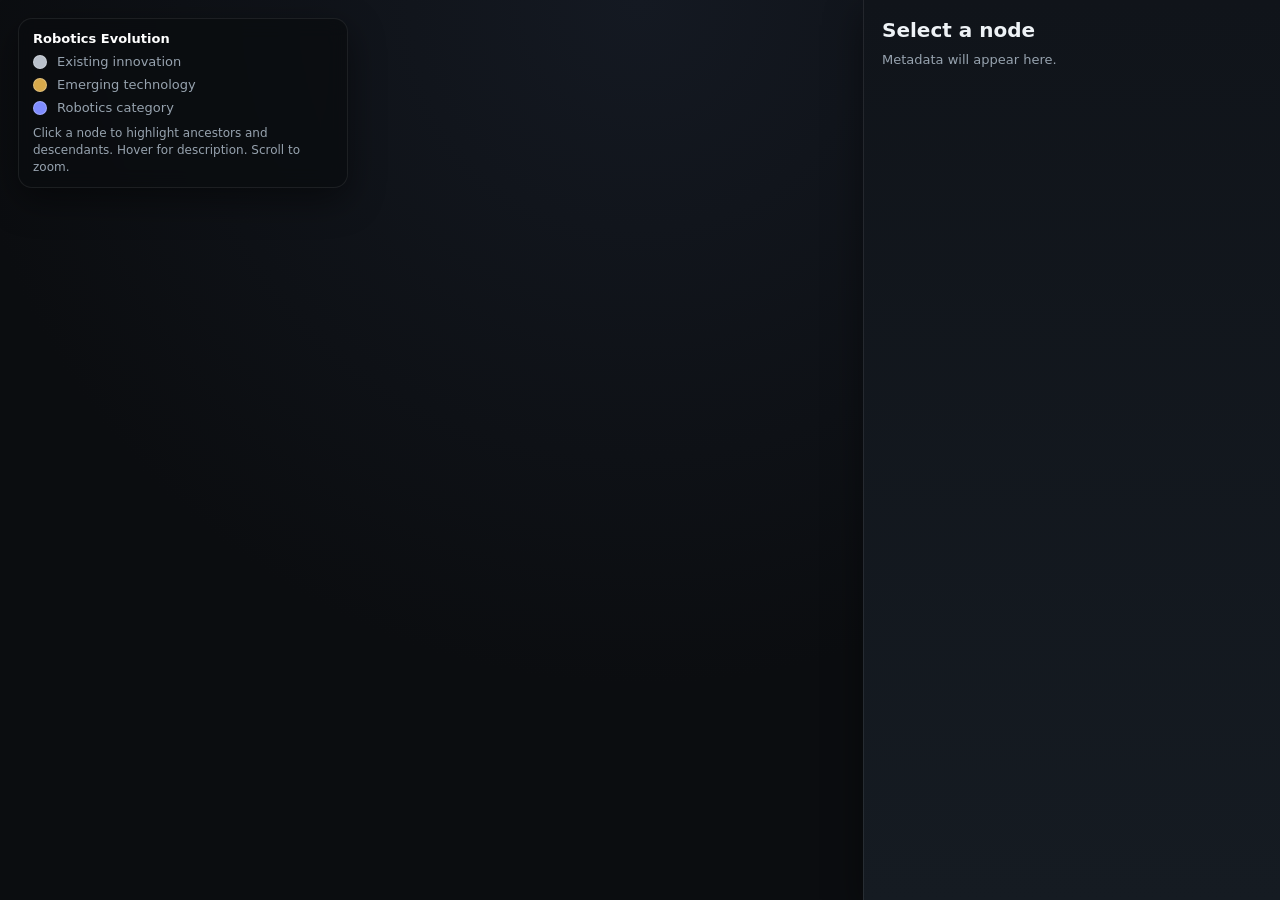
==== index.html @ d5e019d8 "edits to index.html" ====
<!DOCTYPE html>
<html lang="en">
<head>
  <meta charset="UTF-8" />
  <meta name="viewport" content="width=device-width, initial-scale=1.0" />
  <title>Robotics Innovation Graph</title>
  <script src="https://d3js.org/d3.v7.min.js"></script>
  <style>
    :root{
      --bg:#0b0d10; --panel:#10141a; --panel2:#151b22; --text:#eef2f6; --muted:#97a3af;
      --existing:#b9c0ca; --emerging:#d7a94b; --category:#7f8cff; --accent:#d4af37;
      --shadow:0 12px 36px rgba(0,0,0,.45);
    }
    html,body{margin:0;width:100%;height:100%;overflow:hidden;background:radial-gradient(circle at top,#141922 0%,#0b0d10 62%);color:var(--text);font-family:Inter,ui-sans-serif,system-ui,-apple-system,BlinkMacSystemFont,"Segoe UI",sans-serif;}
    #app{display:flex;width:100vw;height:100vh;}
    #graph-wrap{flex:1;position:relative;overflow:hidden;}
    #sidebar{width:380px;min-width:320px;max-width:440px;background:linear-gradient(180deg,var(--panel) 0%,var(--panel2) 100%);border-left:1px solid rgba(255,255,255,.08);box-shadow:var(--shadow);padding:18px;overflow-y:auto;}
    #sidebar h2{margin:0 0 8px;font-size:20px;}
    #sidebar .sub{color:var(--muted);font-size:13px;margin-bottom:16px;line-height:1.5;}
    .meta-section{margin-bottom:18px;border-top:1px solid rgba(255,255,255,.08);padding-top:14px;}
    .meta-section h3{margin:0 0 8px;font-size:13px;text-transform:uppercase;letter-spacing:.08em;color:#cfd6df;}
    .kv{display:grid;grid-template-columns:130px 1fr;gap:8px 12px;font-size:13px;line-height:1.45;}
    .k{color:var(--muted);word-break:break-word;}
    .v{color:var(--text);word-break:break-word;white-space:pre-wrap;}
    #tooltip{position:absolute;pointer-events:none;opacity:0;background:rgba(8,10,13,.96);color:white;border:1px solid rgba(255,255,255,.12);border-radius:10px;padding:10px 12px;max-width:360px;font-size:13px;line-height:1.45;box-shadow:var(--shadow);transform:translate(12px,12px);z-index:10;}
    #legend{position:absolute;left:18px;top:18px;background:rgba(10,12,15,.75);backdrop-filter:blur(10px);border:1px solid rgba(255,255,255,.08);border-radius:14px;padding:12px 14px;box-shadow:var(--shadow);z-index:5;font-size:13px;}
    .legend-row{display:flex;align-items:center;gap:10px;margin-top:8px;color:var(--muted);}
    .swatch{width:12px;height:12px;border-radius:50%;border:1px solid rgba(255,255,255,.25);}
    #hint{margin-top:10px;font-size:12px;color:var(--muted);max-width:300px;line-height:1.4;}
    svg{width:100%;height:100%;display:block;}
    .cluster-band{fill:rgba(255,255,255,.02);stroke:rgba(255,255,255,.06);stroke-width:1;}
    .cluster-label{font-size:12px;fill:rgba(255,255,255,.35);letter-spacing:.06em;text-transform:uppercase;pointer-events:none;}
    .gridline{stroke:rgba(255,255,255,.06);stroke-width:1;}
    .axis-label{fill:rgba(255,255,255,.30);font-size:11px;}
    .link{fill:none;stroke:rgba(255,255,255,.2);stroke-width:1.25;opacity:.85;stroke-linecap:round;}
    .link.highlight{stroke:#ffffff;stroke-width:2.6;opacity:1;}
    .link.dim{opacity:.08;}
    .node{cursor:pointer;}
    .node circle{stroke:rgba(255,255,255,.35);stroke-width:1.2;filter:drop-shadow(0 6px 12px rgba(0,0,0,.4));}
    .node text{fill:var(--text);font-size:12px;pointer-events:none;paint-order:stroke;stroke:rgba(11,13,16,.9);stroke-width:4px;stroke-linejoin:round;}
    .node.highlight circle{stroke:#ffffff;stroke-width:2.2;}
    .node.selected circle{stroke:var(--accent);stroke-width:2.8;}
    .node.dim{opacity:.14;}
  </style>
</head>
<body>
<div id="app">
  <div id="graph-wrap">
    <div id="legend">
      <div style="font-weight:600;color:#fff;">Robotics Evolution</div>
      <div class="legend-row"><span class="swatch" style="background:var(--existing)"></span> Existing innovation</div>
      <div class="legend-row"><span class="swatch" style="background:var(--emerging)"></span> Emerging technology</div>
      <div class="legend-row"><span class="swatch" style="background:var(--category)"></span> Robotics category</div>
      <div id="hint">Click a node to highlight ancestors and descendants. Hover for description. Scroll to zoom.</div>
    </div>
    <div id="tooltip"></div>
    <svg id="svg"></svg>
  </div>
  <aside id="sidebar">
    <h2 id="panel-title">Select a node</h2>
    <div class="sub" id="panel-sub">Metadata will appear here.</div>
    <div id="panel-content"></div>
  </aside>
</div>

<script>
const svg = d3.select("#svg");
const wrap = document.getElementById("graph-wrap");
const tooltip = document.getElementById("tooltip");
const sidebarTitle = document.getElementById("panel-title");
const sidebarSub = document.getElementById("panel-sub");
const sidebarContent = document.getElementById("panel-content");

const gRoot = svg.append("g");
const gBands = gRoot.append("g");
const gGrid = gRoot.append("g");
const gLinks = gRoot.append("g");
const gNodes = gRoot.append("g");
const gLabels = gRoot.append("g");

svg.call(d3.zoom().scaleExtent([0.35, 2.5]).on("zoom", e => gRoot.attr("transform", e.transform)));

let nodes = [], links = [], nodeById = new Map(), selectedId = null;

function escapeHtml(s){return String(s).replace(/[&<>"']/g,m=>({ "&":"&amp;","<":"&lt;",">":"&gt;",'"':"&quot;","'":"&#39;" }[m]));}
function labelOf(d){return d.title || d.name || d.label || d.id || "Untitled";}
function descOf(d){return d.description || d.desc || d.summary || d.text || "No description available.";}
function yearOf(d){
  const vals=[d.year,d.date,d.start_year,d.end_year,d.timestamp,d.timelineorigin,d.maturationtimeline];
  for(const v of vals){
    if(typeof v==="number" && isFinite(v)) return v;
    if(typeof v==="string"){const m=v.match(/(\d{4})/); if(m) return +m[1];}
  }
  const ym=d.yearmentions;
  if(Array.isArray(ym) && ym.length){
    const ys=ym.map(v => +String(v).match(/(\d{4})/)?.[1]).filter(Number.isFinite);
    if(ys.length) return d3.min(ys);
  }
  return 9999;
}
function clusterOf(d){ return d.cluster || d.group || d.category || d.domain || d.field || d.parent || "Other"; }

function extract(raw){
  if(Array.isArray(raw)) return {nodes: raw, links: []};
  if(raw && typeof raw === "object"){
    let ns = raw.nodes || raw.items || raw.entities || raw.data || raw.records || [];
    let ls = raw.links || raw.edges || raw.relationships || raw.connections || [];
    if((!ns || !ns.length) && raw.graph){ ns = raw.graph.nodes || []; ls = raw.graph.links || raw.graph.edges || []; }
    return {nodes: ns, links: ls};
  }
  return {nodes:[], links:[]};
}
function resolveId(v, nodeIds, labelToId){
  if(v == null) return null;
  if(typeof v === "object") v = v.id ?? v.title ?? v.name;
  const key = String(v);
  if(nodeIds.has(key)) return key;
  return labelToId.get(key.toLowerCase()) || null;
}
function normalize(raw){
  const ex = extract(raw);
  const ns = (ex.nodes || []).map((d,i)=>({
    ...d,
    id: String(d.id || d._id || d.key || d.title || d.name || d.label || `node-${i}`),
    label: labelOf(d),
    description: descOf(d),
    yearSort: yearOf(d),
    cluster: clusterOf(d)
  }));
  const nodeIds = new Set(ns.map(n=>String(n.id)));
  const labelToId = new Map(ns.map(n=>[String(n.label).toLowerCase(), String(n.id)]));
  const ls = (ex.links || []).map((d,i)=>{
    const s = resolveId(d.source, nodeIds, labelToId);
    const t = resolveId(d.target, nodeIds, labelToId);
    if(!s || !t){ console.warn("Skipping unresolved link", {i,d}); return null; }
    return { ...d, id: d.id || `link-${i}`, source: s, target: t, relationship: d.relationship || d.type || d.label || "" };
  }).filter(Boolean);
  return {nodes: ns, links: ls};
}
function buildGraph(ns, ls){
  const incoming = new Map(ns.map(n=>[n.id,[]]));
  const outgoing = new Map(ns.map(n=>[n.id,[]]));
  ls.forEach(l=>{
    const s = typeof l.source === "object" ? l.source.id : l.source;
    const t = typeof l.target === "object" ? l.target.id : l.target;
    if(incoming.has(t)) incoming.get(t).push(s);
    if(outgoing.has(s)) outgoing.get(s).push(t);
  });
  const anc = (id, seen=new Set()) => { const out=new Set(); for(const p of incoming.get(id)||[]){ if(!seen.has(p)){ seen.add(p); out.add(p); anc(p, seen).forEach(v=>out.add(v)); } } return out; };
  const des = (id, seen=new Set()) => { const out=new Set(); for(const c of outgoing.get(id)||[]){ if(!seen.has(c)){ seen.add(c); out.add(c); des(c, seen).forEach(v=>out.add(v)); } } return out; };
  return {incoming, outgoing, anc, des};
}
function colorFor(d){
  const t = String(d.node_type || d.type || d.kind || d.stage || d.status || "").toLowerCase();
  if(t.includes("category") || t.includes("taxonomy") || t.includes("cluster")) return getComputedStyle(document.documentElement).getPropertyValue("--category").trim();
  if(t.includes("emerg") || t.includes("future") || t.includes("prediction")) return getComputedStyle(document.documentElement).getPropertyValue("--emerging").trim();
  return getComputedStyle(document.documentElement).getPropertyValue("--existing").trim();
}
function updateSidebar(d){
  sidebarTitle.textContent = d.label;
  sidebarSub.textContent = `${d.cluster || "Unclustered"} • ${d.yearSort === 9999 ? "Date unknown" : d.yearSort}`;
  const entries = Object.entries(d).filter(([k,v]) => !["x","y","vx","vy","fx","fy","index","label","description","yearSort"].includes(k) && v !== undefined && v !== null && v !== "");
  sidebarContent.innerHTML = `
    <div class="meta-section"><h3>Description</h3><div class="v">${escapeHtml(d.description)}</div></div>
    <div class="meta-section"><h3>Metadata</h3><div class="kv">
      ${entries.map(([k,v])=>`<div class="k">${escapeHtml(k)}</div><div class="v">${escapeHtml(typeof v==="object" ? JSON.stringify(v, null, 2) : v)}</div>`).join("")}
    </div></div>`;
}
function render(raw){
  const nrm = normalize(raw);
  nodes = nrm.nodes; links = nrm.links; nodeById = new Map(nodes.map(d=>[d.id,d]));
  const {incoming, outgoing, anc, des} = buildGraph(nodes, links);
  nodes.sort((a,b)=>d3.ascending(a.yearSort,b.yearSort) || d3.ascending(a.label,b.label));

  const w = wrap.clientWidth, h = wrap.clientHeight;
  const margin = {top:90,right:40,bottom:55,left:40};
  const innerW = Math.max(400, w - margin.left - margin.right);
  const innerH = Math.max(300, h - margin.top - margin.bottom);
  svg.attr("viewBox",[0,0,w,h]);
  gRoot.attr("transform",`translate(${margin.left},${margin.top})`);

  let extent = d3.extent(nodes,d=>d.yearSort);
  if(!isFinite(extent[0]) || !isFinite(extent[1])) extent = [1900, 2035];
  const xScale = d3.scaleLinear().domain(extent).range([90, innerW - 100]);

  const clusters = Array.from(d3.group(nodes, clusterOf), ([key, vals]) => ({key, vals}));
  const yScale = d3.scaleBand().domain(clusters.map(d=>d.key)).range([20, innerH - 30]).padding(0.28);

  nodes.forEach(n => { n.x = xScale(n.yearSort); n.y = yScale(n.cluster) + yScale.bandwidth()/2; });

  gBands.selectAll("*").remove();
  gGrid.selectAll("*").remove();
  gLinks.selectAll("*").remove();
  gNodes.selectAll("*").remove();
  gLabels.selectAll("*").remove();

  gBands.selectAll("rect").data(clusters).enter().append("rect")
    .attr("class","cluster-band").attr("x",0).attr("y",d=>yScale(d.key)-12)
    .attr("width",innerW).attr("height",yScale.bandwidth()+24).attr("rx",16).attr("ry",16);

  gLabels.selectAll("text").data(clusters).enter().append("text")
    .attr("class","cluster-label").attr("x",10).attr("y",d=>yScale(d.key)-16).text(d=>d.key);

  const ticks = xScale.ticks(Math.min(12, Math.max(6, nodes.length / 8)));
  gGrid.selectAll("line").data(ticks).enter().append("line")
    .attr("class","gridline").attr("x1",d=>xScale(d)).attr("x2",d=>xScale(d)).attr("y1",-8).attr("y2",innerH+10);
  gGrid.selectAll("text").data(ticks).enter().append("text")
    .attr("class","axis-label").attr("x",d=>xScale(d)).attr("y",innerH+32).attr("text-anchor","middle").text(d=>d);

  const curve = d => {
    const s = nodeById.get(typeof d.source === "object" ? d.source.id : d.source);
    const t = nodeById.get(typeof d.target === "object" ? d.target.id : d.target);
    if(!s || !t) return "";
    const dx = Math.max(22, Math.abs(t.x - s.x) * 0.45);
    return `M${s.x},${s.y} C${s.x + dx},${s.y} ${t.x - dx},${t.y} ${t.x},${t.y}`;
  };

  const linkSel = gLinks.selectAll("path").data(links).enter().append("path").attr("class","link").attr("d",curve);

  const nodeSel = gNodes.selectAll("g").data(nodes).enter().append("g")
    .attr("class","node").attr("transform",d=>`translate(${d.x},${d.y})`)
    .on("mousemove",(event,d)=>{ tooltip.style.opacity=1; tooltip.style.left=event.offsetX+"px"; tooltip.style.top=event.offsetY+"px"; tooltip.innerHTML=`<strong>${escapeHtml(d.label)}</strong><br>${escapeHtml(d.description)}`; })
    .on("mouseleave",()=>{ tooltip.style.opacity=0; })
    .on("click",(event,d)=>{ event.stopPropagation(); selectedId=d.id; updateHighlights(); updateSidebar(d); });

  nodeSel.append("circle")
    .attr("r",d => 7.5 + Math.min(9, ((incoming.get(d.id)?.length||0)+(outgoing.get(d.id)?.length||0)) * 0.55))
    .attr("fill",d=>colorFor(d));

  nodeSel.append("text").attr("x",12).attr("y",4).text(d=>d.label);

  function updateHighlights(){
    const selected = selectedId ? nodeById.get(selectedId) : null;
    const A = selected ? anc(selected.id) : new Set();
    const D = selected ? des(selected.id) : new Set();
    const active = new Set([selectedId, ...A, ...D].filter(Boolean));

    nodeSel.classed("highlight", d=>selected && active.has(d.id))
      .classed("selected", d=>selected && d.id===selected.id)
      .classed("dim", d=>selected && !active.has(d.id));

    linkSel.classed("highlight", d=>{
      if(!selected) return false;
      const s = typeof d.source === "object" ? d.source.id : d.source;
      const t = typeof d.target === "object" ? d.target.id : d.target;
      return active.has(s) && active.has(t);
    }).classed("dim", d=>{
      if(!selected) return false;
      const s = typeof d.source === "object" ? d.source.id : d.source;
      const t = typeof d.target === "object" ? d.target.id : d.target;
      return !(active.has(s) && active.has(t));
    });
  }

  updateHighlights();

  svg.on("click",()=>{ selectedId=null; sidebarTitle.textContent="Select a node"; sidebarSub.textContent="Metadata will appear here."; sidebarContent.innerHTML=""; updateHighlights(); });
  window.onresize = () => render(raw);
}

fetch("robotics_knowledge_base_with_predictions.json")
  .then(r => { if(!r.ok) throw new Error(`HTTP ${r.status}`); return r.json(); })
  .then(data => render(data))
  .catch(err => {
    sidebarTitle.textContent = "Could not load JSON";
    sidebarSub.textContent = "Check file path and browser permissions.";
    sidebarContent.innerHTML = `<div class="meta-section"><h3>Error</h3><div class="v">${escapeHtml(String(err))}</div></div>`;
    console.error(err);
  });
</script>
</body>
</html>
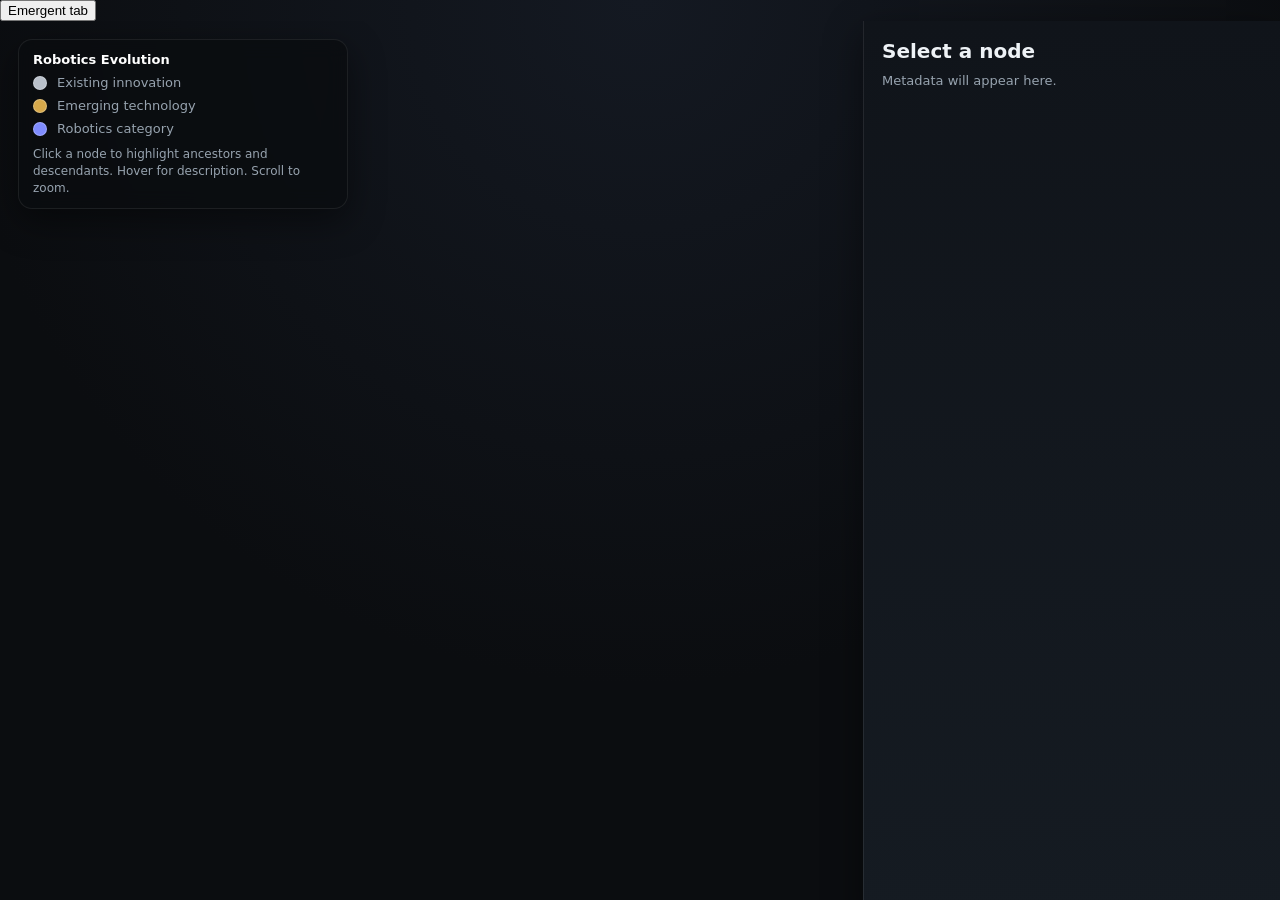
==== commit f6439a83: "added button to next area" ====
--- a/index.html
+++ b/index.html
@@ -4,6 +4,9 @@
   <meta charset="UTF-8" />
   <meta name="viewport" content="width=device-width, initial-scale=1.0" />
   <title>Robotics Innovation Graph</title>
+  <button class="tab" onclick="window.location.href='robotics_emergent.html'">
+  Emergent tab
+</button>
   <script src="https://d3js.org/d3.v7.min.js"></script>
   <style>
     :root{
@@ -20,8 +23,8 @@
     .meta-section{margin-bottom:18px;border-top:1px solid rgba(255,255,255,.08);padding-top:14px;}
     .meta-section h3{margin:0 0 8px;font-size:13px;text-transform:uppercase;letter-spacing:.08em;color:#cfd6df;}
     .kv{display:grid;grid-template-columns:130px 1fr;gap:8px 12px;font-size:13px;line-height:1.45;}
-    .k{color:var(--muted);word-break:break-word;}
-    .v{color:var(--text);word-break:break-word;white-space:pre-wrap;}
+    .k{color:var(--muted);}
+    .v{color:var(--text);white-space:pre-wrap;}
     #tooltip{position:absolute;pointer-events:none;opacity:0;background:rgba(8,10,13,.96);color:white;border:1px solid rgba(255,255,255,.12);border-radius:10px;padding:10px 12px;max-width:360px;font-size:13px;line-height:1.45;box-shadow:var(--shadow);transform:translate(12px,12px);z-index:10;}
     #legend{position:absolute;left:18px;top:18px;background:rgba(10,12,15,.75);backdrop-filter:blur(10px);border:1px solid rgba(255,255,255,.08);border-radius:14px;padding:12px 14px;box-shadow:var(--shadow);z-index:5;font-size:13px;}
     .legend-row{display:flex;align-items:center;gap:10px;margin-top:8px;color:var(--muted);}
@@ -64,6 +67,138 @@
 </div>
 
 <script>
+const NODES = [
+  { id: "Robotics", label: "Robotics", cluster: "Core", yearSort: 1952, node_type: "category", description: "Root concept for robotics knowledge graph.", parent: null },
+
+  { id: "Acceleration", label: "Acceleration", cluster: "Foundation", yearSort: 1900, node_type: "physics", description: "Foundational kinematic quantity used throughout robotics motion analysis.", parent: "Robotics" },
+  { id: "Analytical mechanics", label: "Analytical mechanics", cluster: "Foundation", yearSort: 1900, node_type: "math", description: "Mechanics framework using generalized coordinates and variational principles.", parent: "Robotics" },
+  { id: "Appells equation of motion", label: "Appell's equation of motion", cluster: "Foundation", yearSort: 1900, node_type: "math", description: "Analytical mechanics formulation useful for constrained robotic dynamics.", parent: "Acceleration" },
+  { id: "Angular acceleration", label: "Angular acceleration", cluster: "Foundation", yearSort: 1900, node_type: "physics", description: "Rate of change of angular velocity, used in robot joints and rotation control.", parent: "Acceleration" },
+  { id: "Angular displacement", label: "Angular displacement", cluster: "Foundation", yearSort: 1900, node_type: "physics", description: "Rotation amount relative to an axis of rotation.", parent: "Acceleration" },
+  { id: "Angular momentum", label: "Angular momentum", cluster: "Foundation", yearSort: 1900, node_type: "physics", description: "Conserved rotational quantity relevant to balance and manipulation dynamics.", parent: "Acceleration" },
+  { id: "Angular velocity", label: "Angular velocity", cluster: "Foundation", yearSort: 1900, node_type: "physics", description: "Rotational speed measure used in articulated motion and kinematics.", parent: "Acceleration" },
+
+  { id: "Automatic control", label: "Automatic control", cluster: "Foundation", yearSort: 1920, node_type: "control", description: "Feedback-based regulation of machines and processes.", parent: "Robotics" },
+  { id: "Kinematics", label: "Kinematics", cluster: "Foundation", yearSort: 1920, node_type: "physics", description: "Study of motion that underpins robot position and trajectory analysis.", parent: "Robotics" },
+  { id: "Manufacturing", label: "Manufacturing", cluster: "Foundation", yearSort: 1930, node_type: "industry", description: "Industrial production base that created the need for automation.", parent: "Robotics" },
+  { id: "Manufacturing Engineering", label: "Manufacturing Engineering", cluster: "Foundation", yearSort: 1940, node_type: "engineering", description: "Methods for designing and integrating production systems.", parent: "Robotics" },
+  { id: "Actuator", label: "Actuator", cluster: "Foundation", yearSort: 1950, node_type: "component", description: "Component that converts energy into movement.", parent: "Robotics" },
+  { id: "Industrial automation", label: "Industrial automation", cluster: "Foundation", yearSort: 1960, node_type: "industry", description: "Automation of manufacturing and production processes.", parent: "Robotics" },
+  { id: "Industrial robot", label: "Industrial robot", cluster: "Foundation", yearSort: 1960, node_type: "robot", description: "Robot designed for repetitive manufacturing tasks in structured environments.", parent: "Robotics" },
+  { id: "Aerobot", label: "Aerobot", cluster: "Foundation", yearSort: 1980, node_type: "robot", description: "Robotic platform for atmospheric or aerospace use.", parent: "Robotics" },
+  { id: "AI winter", label: "AI winter", cluster: "Foundation", yearSort: 1980, node_type: "trend", description: "Hype-cycle slowdown that pushed robotics toward practical incremental progress.", parent: "Robotics" },
+
+  { id: "ABB", label: "ABB", cluster: "Industrial Robotics", yearSort: 1988, node_type: "company", description: "Industrial automation and robotics company with deep electrical engineering roots.", parent: "Robotics" },
+  { id: "Robotic sensors", label: "Robotic sensors", cluster: "Control and Sensing", yearSort: 1990, node_type: "sensor", description: "Sensing systems that give robots information about motion and environment.", parent: "Robotics" },
+  { id: "Accelerometer", label: "Accelerometer", cluster: "Control and Sensing", yearSort: 1997, node_type: "sensor", description: "Sensor for measuring acceleration, used in stabilization and mobile robots.", parent: "Acceleration" },
+
+  { id: "ASIMO", label: "ASIMO", cluster: "Humanoid and Embodied", yearSort: 2000, node_type: "robot", description: "Honda humanoid robot demonstrating bipedal locomotion and navigation.", parent: "Robotics" },
+  { id: "Adaptable robotics", label: "Adaptable robotics", cluster: "Industrial Robotics", yearSort: 2001, node_type: "robotics", description: "Robotics designed to adapt to changing tasks and environments.", parent: "Robotics" },
+  { id: "3D scanning", label: "3D scanning", cluster: "Present", yearSort: 2000, node_type: "sensor", description: "Captures real-world geometry for robotic mapping and reconstruction.", parent: "Robotics" },
+  { id: "3D printing", label: "3D printing", cluster: "Present", yearSort: 2000, node_type: "manufacturing", description: "Additive manufacturing that enables rapid prototyping and custom robot parts.", parent: "Robotics" },
+  { id: "Ballbot", label: "Ballbot", cluster: "Present", yearSort: 2001, node_type: "robot", description: "Self-balancing mobile robot platform used in dynamic control research.", parent: "Robotics" },
+  { id: "Bipedal robot", label: "Bipedal robot", cluster: "Present", yearSort: 1960, node_type: "robot", description: "Humanoid-locomotion category that connects early walking robots to modern humanoids.", parent: "Robotics" },
+  { id: "Canadarm", label: "Canadarm", cluster: "Present", yearSort: 1981, node_type: "robot", description: "Space robotic arm that advanced remote manipulation in orbit.", parent: "Robotics" },
+  { id: "Caterpillar tracks", label: "Caterpillar tracks", cluster: "Present", yearSort: 1960, node_type: "mobility", description: "Locomotion system that supports off-road and rugged-terrain robots.", parent: "Robotics" },
+  { id: "Dextre", label: "Dextre", cluster: "Present", yearSort: 2008, node_type: "robot", description: "Space station dexterous manipulator for detailed maintenance tasks.", parent: "Robotics" },
+  { id: "Epson micro helicopter robot", label: "Epson micro helicopter robot", cluster: "Present", yearSort: 2002, node_type: "robot", description: "Small aerial robot showing the diversity of mobile robot form factors.", parent: "Robotics" },
+  { id: "EVE", label: "EVE", cluster: "Present", yearSort: 2022, node_type: "robot", description: "1X wheeled humanoid platform for logistics, security, and healthcare tasks.", parent: "Robotics" },
+  { id: "Furby", label: "Furby", cluster: "Present", yearSort: 1998, node_type: "robot", description: "Interactive toy robot that helped popularize consumer-facing robotics.", parent: "Robotics" },
+  { id: "Gyroscope", label: "Gyroscope", cluster: "Present", yearSort: 1990, node_type: "sensor", description: "Rotational sensor used in balance, stabilization, and navigation systems.", parent: "Acceleration" },
+  { id: "Human-robot interaction", label: "Human-robot interaction", cluster: "Present", yearSort: 2010, node_type: "interaction", description: "Field focused on how people and robots communicate and coordinate safely.", parent: "Robotics" },
+  { id: "Inverted pendulum dynamics", label: "Inverted pendulum dynamics", cluster: "Present", yearSort: 2000, node_type: "dynamics", description: "Core balance model underlying many legged and balancing robots.", parent: "Robotics" },
+  { id: "Joint torque", label: "Joint torque", cluster: "Present", yearSort: 1990, node_type: "physics", description: "Rotational force at a joint that governs motion and load handling.", parent: "Robotics" },
+  { id: "Lidar", label: "Lidar", cluster: "Present", yearSort: 2000, node_type: "sensor", description: "Distance-sensing technology used in mapping, navigation, and obstacle detection.", parent: "Robotics" },
+
+  { id: "Agility Robotics", label: "Agility Robotics", cluster: "Humanoid and Embodied", yearSort: 2015, node_type: "company", description: "Robotics company known for dynamic bipedal systems and logistics-oriented robots.", parent: "Robotics" },
+  { id: "Ai-Da", label: "Ai-Da", cluster: "Humanoid and Embodied", yearSort: 2019, node_type: "robot", description: "Humanoid robot artist demonstrating expressive and creative robotic systems.", parent: "Robotics" },
+  { id: "1X Technologies", label: "1X Technologies", cluster: "Humanoid and Embodied", yearSort: 2026, node_type: "company", description: "Humanoid robotics company focused on embodied AI and bipedal systems.", parent: "Robotics" },
+  { id: "AgiBot", label: "AgiBot", cluster: "Humanoid and Embodied", yearSort: 2023, node_type: "company", description: "Robotics company focused on adaptable humanoid and service robots.", parent: "Robotics" },
+
+  { id: "Atlas", label: "Atlas", cluster: "Future-facing", yearSort: 2013, node_type: "robot", description: "Boston Dynamics humanoid robot platform used in advanced mobility research.", parent: "Robotics" },
+  { id: "Atlas electric", label: "Atlas electric", cluster: "Future-facing", yearSort: 2024, node_type: "robot", description: "Electric Atlas model designed for mobile manipulation and advanced autonomy.", parent: "Robotics" },
+  { id: "Artificial general intelligence", label: "Artificial general intelligence", cluster: "Future-facing", yearSort: 2024, node_type: "trend", description: "General intelligence concept that shapes future robotics expectations.", parent: "Robotics" },
+  { id: "AI slop", label: "AI slop", cluster: "Future-facing", yearSort: 2023, node_type: "trend", description: "Low-quality AI-generated content that can degrade information ecosystems.", parent: "Robotics" },
+  { id: "Anthropocene", label: "Anthropocene", cluster: "Future-facing", yearSort: 2030, node_type: "trend", description: "Human-shaped planetary context driving environmental robotics applications.", parent: "Robotics" },
+  { id: "Autonomous mobile robot", label: "Autonomous mobile robot", cluster: "Future-facing", yearSort: 2030, node_type: "robot", description: "Mobile robot that navigates and acts with higher autonomy in dynamic environments.", parent: "Robotics" },
+  { id: "Machine learning algorithms", label: "Machine learning algorithms", cluster: "Future-facing", yearSort: 2015, node_type: "ai", description: "Learning methods that increasingly drive robot perception and control.", parent: "Robotics" },
+  { id: "Mechanical automata", label: "Mechanical automata", cluster: "Future-facing", yearSort: 1900, node_type: "robotics", description: "Historical precursor showing programmable motion and early embodied machines.", parent: "Robotics" },
+  { id: "Multi-robot coordination", label: "Multi-robot coordination", cluster: "Future-facing", yearSort: 2020, node_type: "swarm", description: "Coordinated behavior across multiple robots working toward shared goals.", parent: "Robotics" },
+  { id: "Near-space robot", label: "Near-space robot", cluster: "Future-facing", yearSort: 2030, node_type: "robot", description: "Robot designed for high-altitude and extreme-environment operation.", parent: "Robotics" },
+  { id: "Open-world manipulation", label: "Open-world manipulation", cluster: "Future-facing", yearSort: 2030, node_type: "manipulation", description: "Manipulation in unstructured, changing environments with incomplete prior knowledge.", parent: "Robotics" },
+  { id: "Predictive maintenance", label: "Predictive maintenance", cluster: "Future-facing", yearSort: 2025, node_type: "operations", description: "Robotics operations concept using telemetry to prevent failures before they occur.", parent: "Robotics" },
+  { id: "QX", label: "QX", cluster: "Future-facing", yearSort: 2009, node_type: "robot", description: "Telepresence robot showing remote-presence and service-robot evolution.", parent: "Robotics" },
+  { id: "Real-time navigation", label: "Real-time navigation", cluster: "Future-facing", yearSort: 2020, node_type: "navigation", description: "On-the-fly movement planning for dynamic and partially known environments.", parent: "Robotics" },
+  { id: "Sensor fusion", label: "Sensor fusion", cluster: "Future-facing", yearSort: 2010, node_type: "perception", description: "Combining multiple sensing modalities to improve robot understanding.", parent: "Robotics" },
+  { id: "Teleoperation", label: "Teleoperation", cluster: "Future-facing", yearSort: 2015, node_type: "control", description: "Remote control mode that bridges human oversight and robotic execution.", parent: "Robotics" },
+  { id: "Universal robots", label: "Universal robots", cluster: "Future-facing", yearSort: 2010, node_type: "company", description: "Collaborative robotics company associated with flexible industrial deployment.", parent: "Robotics" }
+];
+
+const LINKS = [
+  { source: "Robotics", target: "Acceleration", relationship: "foundation" },
+  { source: "Robotics", target: "Analytical mechanics", relationship: "foundation" },
+  { source: "Robotics", target: "Automatic control", relationship: "foundation" },
+  { source: "Robotics", target: "Kinematics", relationship: "foundation" },
+  { source: "Robotics", target: "Manufacturing", relationship: "foundation" },
+  { source: "Robotics", target: "Manufacturing Engineering", relationship: "foundation" },
+  { source: "Robotics", target: "Actuator", relationship: "foundation" },
+  { source: "Robotics", target: "Industrial automation", relationship: "foundation" },
+  { source: "Robotics", target: "Industrial robot", relationship: "foundation" },
+  { source: "Robotics", target: "Aerobot", relationship: "foundation" },
+  { source: "Robotics", target: "AI winter", relationship: "historical context" },
+  { source: "Robotics", target: "ABB", relationship: "industrial robotics" },
+  { source: "Robotics", target: "Robotic sensors", relationship: "foundation" },
+  { source: "Robotics", target: "Accelerometer", relationship: "sensor basis" },
+  { source: "Robotics", target: "Adaptable robotics", relationship: "evolution" },
+  { source: "Robotics", target: "ASIMO", relationship: "humanoid robotics" },
+
+  { source: "Robotics", target: "3D scanning", relationship: "present technology" },
+  { source: "Robotics", target: "3D printing", relationship: "present technology" },
+  { source: "Robotics", target: "Agility Robotics", relationship: "humanoid robotics" },
+  { source: "Robotics", target: "Ai-Da", relationship: "humanoid robotics" },
+  { source: "Robotics", target: "1X Technologies", relationship: "humanoid robotics" },
+  { source: "Robotics", target: "AgiBot", relationship: "humanoid robotics" },
+  { source: "Robotics", target: "Atlas", relationship: "future" },
+  { source: "Robotics", target: "Atlas electric", relationship: "future" },
+  { source: "Robotics", target: "Artificial general intelligence", relationship: "future" },
+  { source: "Robotics", target: "AI slop", relationship: "future context" },
+  { source: "Robotics", target: "Anthropocene", relationship: "future context" },
+  { source: "Robotics", target: "Autonomous mobile robot", relationship: "future" },
+
+  { source: "Robotics", target: "Bipedal robot", relationship: "mobility" },
+  { source: "Robotics", target: "Ballbot", relationship: "mobility" },
+  { source: "Robotics", target: "Caterpillar tracks", relationship: "locomotion" },
+  { source: "Robotics", target: "Canadarm", relationship: "manipulation" },
+  { source: "Robotics", target: "Dextre", relationship: "dexterous manipulation" },
+  { source: "Robotics", target: "EVE", relationship: "present humanoid" },
+  { source: "Robotics", target: "Epson micro helicopter robot", relationship: "mobile robotics" },
+  { source: "Robotics", target: "Furby", relationship: "consumer robotics" },
+  { source: "Robotics", target: "Gyroscope", relationship: "sensor basis" },
+  { source: "Robotics", target: "Human-robot interaction", relationship: "interaction" },
+  { source: "Robotics", target: "Inverted pendulum dynamics", relationship: "balance model" },
+  { source: "Robotics", target: "Joint torque", relationship: "dynamics" },
+  { source: "Robotics", target: "Lidar", relationship: "navigation sensor" },
+
+  { source: "Robotics", target: "Mechanical automata", relationship: "historical precursor" },
+  { source: "Robotics", target: "Machine learning algorithms", relationship: "future AI" },
+  { source: "Robotics", target: "Multi-robot coordination", relationship: "future systems" },
+  { source: "Robotics", target: "Near-space robot", relationship: "future environment" },
+  { source: "Robotics", target: "Open-world manipulation", relationship: "future capability" },
+  { source: "Robotics", target: "Predictive maintenance", relationship: "future operations" },
+  { source: "Robotics", target: "QX", relationship: "telepresence" },
+  { source: "Robotics", target: "Real-time navigation", relationship: "future navigation" },
+  { source: "Robotics", target: "Sensor fusion", relationship: "perception" },
+  { source: "Robotics", target: "Teleoperation", relationship: "remote control" },
+  { source: "Robotics", target: "Universal robots", relationship: "collaborative robotics" },
+
+  { source: "Acceleration", target: "Angular acceleration", relationship: "related concept" },
+  { source: "Acceleration", target: "Angular displacement", relationship: "related concept" },
+  { source: "Acceleration", target: "Angular momentum", relationship: "related concept" },
+  { source: "Acceleration", target: "Angular velocity", relationship: "related concept" },
+  { source: "Acceleration", target: "Accelerometer", relationship: "sensor basis" },
+  { source: "Acceleration", target: "Appells equation of motion", relationship: "dynamics formulation" }
+];
+
 const svg = d3.select("#svg");
 const wrap = document.getElementById("graph-wrap");
 const tooltip = document.getElementById("tooltip");
@@ -78,115 +213,41 @@
 const gNodes = gRoot.append("g");
 const gLabels = gRoot.append("g");
 
-svg.call(d3.zoom().scaleExtent([0.35, 2.5]).on("zoom", e => gRoot.attr("transform", e.transform)));
-
-let nodes = [], links = [], nodeById = new Map(), selectedId = null;
-
-function escapeHtml(s){return String(s).replace(/[&<>"']/g,m=>({ "&":"&amp;","<":"&lt;",">":"&gt;",'"':"&quot;","'":"&#39;" }[m]));}
-function labelOf(d){return d.title || d.name || d.label || d.id || "Untitled";}
-function descOf(d){return d.description || d.desc || d.summary || d.text || "No description available.";}
-function yearOf(d){
-  const vals=[d.year,d.date,d.start_year,d.end_year,d.timestamp,d.timelineorigin,d.maturationtimeline];
-  for(const v of vals){
-    if(typeof v==="number" && isFinite(v)) return v;
-    if(typeof v==="string"){const m=v.match(/(\d{4})/); if(m) return +m[1];}
-  }
-  const ym=d.yearmentions;
-  if(Array.isArray(ym) && ym.length){
-    const ys=ym.map(v => +String(v).match(/(\d{4})/)?.[1]).filter(Number.isFinite);
-    if(ys.length) return d3.min(ys);
-  }
-  return 9999;
-}
-function clusterOf(d){ return d.cluster || d.group || d.category || d.domain || d.field || d.parent || "Other"; }
-
-function extract(raw){
-  if(Array.isArray(raw)) return {nodes: raw, links: []};
-  if(raw && typeof raw === "object"){
-    let ns = raw.nodes || raw.items || raw.entities || raw.data || raw.records || [];
-    let ls = raw.links || raw.edges || raw.relationships || raw.connections || [];
-    if((!ns || !ns.length) && raw.graph){ ns = raw.graph.nodes || []; ls = raw.graph.links || raw.graph.edges || []; }
-    return {nodes: ns, links: ls};
-  }
-  return {nodes:[], links:[]};
-}
-function resolveId(v, nodeIds, labelToId){
-  if(v == null) return null;
-  if(typeof v === "object") v = v.id ?? v.title ?? v.name;
-  const key = String(v);
-  if(nodeIds.has(key)) return key;
-  return labelToId.get(key.toLowerCase()) || null;
-}
-function normalize(raw){
-  const ex = extract(raw);
-  const ns = (ex.nodes || []).map((d,i)=>({
-    ...d,
-    id: String(d.id || d._id || d.key || d.title || d.name || d.label || `node-${i}`),
-    label: labelOf(d),
-    description: descOf(d),
-    yearSort: yearOf(d),
-    cluster: clusterOf(d)
-  }));
-  const nodeIds = new Set(ns.map(n=>String(n.id)));
-  const labelToId = new Map(ns.map(n=>[String(n.label).toLowerCase(), String(n.id)]));
-  const ls = (ex.links || []).map((d,i)=>{
-    const s = resolveId(d.source, nodeIds, labelToId);
-    const t = resolveId(d.target, nodeIds, labelToId);
-    if(!s || !t){ console.warn("Skipping unresolved link", {i,d}); return null; }
-    return { ...d, id: d.id || `link-${i}`, source: s, target: t, relationship: d.relationship || d.type || d.label || "" };
-  }).filter(Boolean);
-  return {nodes: ns, links: ls};
-}
-function buildGraph(ns, ls){
-  const incoming = new Map(ns.map(n=>[n.id,[]]));
-  const outgoing = new Map(ns.map(n=>[n.id,[]]));
-  ls.forEach(l=>{
-    const s = typeof l.source === "object" ? l.source.id : l.source;
-    const t = typeof l.target === "object" ? l.target.id : l.target;
-    if(incoming.has(t)) incoming.get(t).push(s);
-    if(outgoing.has(s)) outgoing.get(s).push(t);
-  });
-  const anc = (id, seen=new Set()) => { const out=new Set(); for(const p of incoming.get(id)||[]){ if(!seen.has(p)){ seen.add(p); out.add(p); anc(p, seen).forEach(v=>out.add(v)); } } return out; };
-  const des = (id, seen=new Set()) => { const out=new Set(); for(const c of outgoing.get(id)||[]){ if(!seen.has(c)){ seen.add(c); out.add(c); des(c, seen).forEach(v=>out.add(v)); } } return out; };
-  return {incoming, outgoing, anc, des};
-}
-function colorFor(d){
-  const t = String(d.node_type || d.type || d.kind || d.stage || d.status || "").toLowerCase();
-  if(t.includes("category") || t.includes("taxonomy") || t.includes("cluster")) return getComputedStyle(document.documentElement).getPropertyValue("--category").trim();
-  if(t.includes("emerg") || t.includes("future") || t.includes("prediction")) return getComputedStyle(document.documentElement).getPropertyValue("--emerging").trim();
-  return getComputedStyle(document.documentElement).getPropertyValue("--existing").trim();
-}
+svg.call(
+  d3.zoom()
+    .scaleExtent([0.35, 2.5])
+    .on("zoom", event => gRoot.attr("transform", event.transform))
+);
+
+let nodeById = new Map(NODES.map(d => [d.id, d]));
+let selectedId = null;
+
+function escapeHtml(s){ return String(s).replace(/[&<>"']/g,m=>({ "&":"&amp;","<":"&lt;",">":"&gt;",'"':"&quot;","'":"&#39;" }[m])); }
+
 function updateSidebar(d){
   sidebarTitle.textContent = d.label;
-  sidebarSub.textContent = `${d.cluster || "Unclustered"} • ${d.yearSort === 9999 ? "Date unknown" : d.yearSort}`;
-  const entries = Object.entries(d).filter(([k,v]) => !["x","y","vx","vy","fx","fy","index","label","description","yearSort"].includes(k) && v !== undefined && v !== null && v !== "");
+  sidebarSub.textContent = `${d.cluster} • ${d.yearSort}`;
   sidebarContent.innerHTML = `
-    <div class="meta-section"><h3>Description</h3><div class="v">${escapeHtml(d.description)}</div></div>
+    <div class="meta-section"><h3>Description</h3><div class="v">${escapeHtml(d.description || "")}</div></div>
     <div class="meta-section"><h3>Metadata</h3><div class="kv">
-      ${entries.map(([k,v])=>`<div class="k">${escapeHtml(k)}</div><div class="v">${escapeHtml(typeof v==="object" ? JSON.stringify(v, null, 2) : v)}</div>`).join("")}
+      ${Object.entries(d).map(([k,v]) => `<div class="k">${escapeHtml(k)}</div><div class="v">${escapeHtml(v === null ? "null" : String(v))}</div>`).join("")}
     </div></div>`;
 }
-function render(raw){
-  const nrm = normalize(raw);
-  nodes = nrm.nodes; links = nrm.links; nodeById = new Map(nodes.map(d=>[d.id,d]));
-  const {incoming, outgoing, anc, des} = buildGraph(nodes, links);
-  nodes.sort((a,b)=>d3.ascending(a.yearSort,b.yearSort) || d3.ascending(a.label,b.label));
-
+
+function render(){
   const w = wrap.clientWidth, h = wrap.clientHeight;
-  const margin = {top:90,right:40,bottom:55,left:40};
+  const margin = { top: 90, right: 40, bottom: 55, left: 40 };
   const innerW = Math.max(400, w - margin.left - margin.right);
   const innerH = Math.max(300, h - margin.top - margin.bottom);
-  svg.attr("viewBox",[0,0,w,h]);
-  gRoot.attr("transform",`translate(${margin.left},${margin.top})`);
-
-  let extent = d3.extent(nodes,d=>d.yearSort);
-  if(!isFinite(extent[0]) || !isFinite(extent[1])) extent = [1900, 2035];
-  const xScale = d3.scaleLinear().domain(extent).range([90, innerW - 100]);
-
-  const clusters = Array.from(d3.group(nodes, clusterOf), ([key, vals]) => ({key, vals}));
-  const yScale = d3.scaleBand().domain(clusters.map(d=>d.key)).range([20, innerH - 30]).padding(0.28);
-
-  nodes.forEach(n => { n.x = xScale(n.yearSort); n.y = yScale(n.cluster) + yScale.bandwidth()/2; });
+
+  svg.attr("viewBox", [0,0,w,h]);
+  gRoot.attr("transform", `translate(${margin.left},${margin.top})`);
+
+  const xScale = d3.scaleLinear().domain(d3.extent(NODES, d => d.yearSort)).range([90, innerW - 100]);
+  const clusters = Array.from(d3.group(NODES, d => d.cluster), ([key, vals]) => ({ key, vals }));
+  const yScale = d3.scaleBand().domain(clusters.map(d => d.key)).range([20, innerH - 30]).padding(0.28);
+
+  NODES.forEach(n => { n.x = xScale(n.yearSort); n.y = yScale(n.cluster) + yScale.bandwidth()/2; });
 
   gBands.selectAll("*").remove();
   gGrid.selectAll("*").remove();
@@ -195,78 +256,108 @@
   gLabels.selectAll("*").remove();
 
   gBands.selectAll("rect").data(clusters).enter().append("rect")
-    .attr("class","cluster-band").attr("x",0).attr("y",d=>yScale(d.key)-12)
-    .attr("width",innerW).attr("height",yScale.bandwidth()+24).attr("rx",16).attr("ry",16);
+    .attr("class","cluster-band")
+    .attr("x",0)
+    .attr("y",d => yScale(d.key)-12)
+    .attr("width",innerW)
+    .attr("height",yScale.bandwidth()+24)
+    .attr("rx",16)
+    .attr("ry",16);
 
   gLabels.selectAll("text").data(clusters).enter().append("text")
-    .attr("class","cluster-label").attr("x",10).attr("y",d=>yScale(d.key)-16).text(d=>d.key);
-
-  const ticks = xScale.ticks(Math.min(12, Math.max(6, nodes.length / 8)));
+    .attr("class","cluster-label")
+    .attr("x",10)
+    .attr("y",d => yScale(d.key)-16)
+    .text(d => d.key);
+
+  const ticks = xScale.ticks(8);
   gGrid.selectAll("line").data(ticks).enter().append("line")
-    .attr("class","gridline").attr("x1",d=>xScale(d)).attr("x2",d=>xScale(d)).attr("y1",-8).attr("y2",innerH+10);
+    .attr("class","gridline")
+    .attr("x1",d => xScale(d))
+    .attr("x2",d => xScale(d))
+    .attr("y1",-8)
+    .attr("y2",innerH+10);
+
   gGrid.selectAll("text").data(ticks).enter().append("text")
-    .attr("class","axis-label").attr("x",d=>xScale(d)).attr("y",innerH+32).attr("text-anchor","middle").text(d=>d);
+    .attr("class","axis-label")
+    .attr("x",d => xScale(d))
+    .attr("y",innerH+32)
+    .attr("text-anchor","middle")
+    .text(d => d);
 
   const curve = d => {
-    const s = nodeById.get(typeof d.source === "object" ? d.source.id : d.source);
-    const t = nodeById.get(typeof d.target === "object" ? d.target.id : d.target);
-    if(!s || !t) return "";
+    const s = nodeById.get(d.source);
+    const t = nodeById.get(d.target);
+    if (!s || !t) return "";
     const dx = Math.max(22, Math.abs(t.x - s.x) * 0.45);
     return `M${s.x},${s.y} C${s.x + dx},${s.y} ${t.x - dx},${t.y} ${t.x},${t.y}`;
   };
 
-  const linkSel = gLinks.selectAll("path").data(links).enter().append("path").attr("class","link").attr("d",curve);
-
-  const nodeSel = gNodes.selectAll("g").data(nodes).enter().append("g")
-    .attr("class","node").attr("transform",d=>`translate(${d.x},${d.y})`)
-    .on("mousemove",(event,d)=>{ tooltip.style.opacity=1; tooltip.style.left=event.offsetX+"px"; tooltip.style.top=event.offsetY+"px"; tooltip.innerHTML=`<strong>${escapeHtml(d.label)}</strong><br>${escapeHtml(d.description)}`; })
-    .on("mouseleave",()=>{ tooltip.style.opacity=0; })
-    .on("click",(event,d)=>{ event.stopPropagation(); selectedId=d.id; updateHighlights(); updateSidebar(d); });
+  const linkSel = gLinks.selectAll("path").data(LINKS).enter().append("path")
+    .attr("class","link")
+    .attr("d",curve);
+
+  const nodeSel = gNodes.selectAll("g").data(NODES).enter().append("g")
+    .attr("class","node")
+    .attr("transform",d => `translate(${d.x},${d.y})`)
+    .on("mousemove",(event,d) => {
+      tooltip.style.opacity = 1;
+      tooltip.style.left = event.offsetX + "px";
+      tooltip.style.top = event.offsetY + "px";
+      tooltip.innerHTML = `<strong>${escapeHtml(d.label)}</strong><br>${escapeHtml(d.description || "")}`;
+    })
+    .on("mouseleave",() => { tooltip.style.opacity = 0; })
+    .on("click",(event,d) => {
+      event.stopPropagation();
+      selectedId = d.id;
+      updateHighlights();
+      updateSidebar(d);
+    });
 
   nodeSel.append("circle")
-    .attr("r",d => 7.5 + Math.min(9, ((incoming.get(d.id)?.length||0)+(outgoing.get(d.id)?.length||0)) * 0.55))
-    .attr("fill",d=>colorFor(d));
-
-  nodeSel.append("text").attr("x",12).attr("y",4).text(d=>d.label);
+    .attr("r", d => 9 + Math.min(10, (LINKS.filter(l => l.source === d.id || l.target === d.id).length) * 0.7))
+    .attr("fill", d => d.node_type === "category"
+      ? getComputedStyle(document.documentElement).getPropertyValue("--category").trim()
+      : d.yearSort >= 2020
+        ? getComputedStyle(document.documentElement).getPropertyValue("--emerging").trim()
+        : getComputedStyle(document.documentElement).getPropertyValue("--existing").trim());
+
+  nodeSel.append("text")
+    .attr("x",12)
+    .attr("y",4)
+    .text(d => d.label);
 
   function updateHighlights(){
     const selected = selectedId ? nodeById.get(selectedId) : null;
-    const A = selected ? anc(selected.id) : new Set();
-    const D = selected ? des(selected.id) : new Set();
-    const active = new Set([selectedId, ...A, ...D].filter(Boolean));
-
-    nodeSel.classed("highlight", d=>selected && active.has(d.id))
-      .classed("selected", d=>selected && d.id===selected.id)
-      .classed("dim", d=>selected && !active.has(d.id));
-
-    linkSel.classed("highlight", d=>{
-      if(!selected) return false;
-      const s = typeof d.source === "object" ? d.source.id : d.source;
-      const t = typeof d.target === "object" ? d.target.id : d.target;
-      return active.has(s) && active.has(t);
-    }).classed("dim", d=>{
-      if(!selected) return false;
-      const s = typeof d.source === "object" ? d.source.id : d.source;
-      const t = typeof d.target === "object" ? d.target.id : d.target;
-      return !(active.has(s) && active.has(t));
-    });
+    const active = new Set([selectedId]);
+
+    if (selected) {
+      LINKS.forEach(l => {
+        if (l.source === selected.id) active.add(l.target);
+        if (l.target === selected.id) active.add(l.source);
+      });
+    }
+
+    nodeSel.classed("highlight", d => selected && active.has(d.id))
+      .classed("selected", d => selected && d.id === selected.id)
+      .classed("dim", d => selected && !active.has(d.id));
+
+    linkSel.classed("highlight", d => selected && (d.source === selected.id || d.target === selected.id))
+      .classed("dim", d => selected && !(d.source === selected.id || d.target === selected.id));
   }
 
   updateHighlights();
 
-  svg.on("click",()=>{ selectedId=null; sidebarTitle.textContent="Select a node"; sidebarSub.textContent="Metadata will appear here."; sidebarContent.innerHTML=""; updateHighlights(); });
-  window.onresize = () => render(raw);
+  svg.on("click", () => {
+    selectedId = null;
+    sidebarTitle.textContent = "Select a node";
+    sidebarSub.textContent = "Metadata will appear here.";
+    sidebarContent.innerHTML = "";
+    updateHighlights();
+  });
 }
 
-fetch("robotics_knowledge_base_with_predictions.json")
-  .then(r => { if(!r.ok) throw new Error(`HTTP ${r.status}`); return r.json(); })
-  .then(data => render(data))
-  .catch(err => {
-    sidebarTitle.textContent = "Could not load JSON";
-    sidebarSub.textContent = "Check file path and browser permissions.";
-    sidebarContent.innerHTML = `<div class="meta-section"><h3>Error</h3><div class="v">${escapeHtml(String(err))}</div></div>`;
-    console.error(err);
-  });
+render();
 </script>
 </body>
 </html>
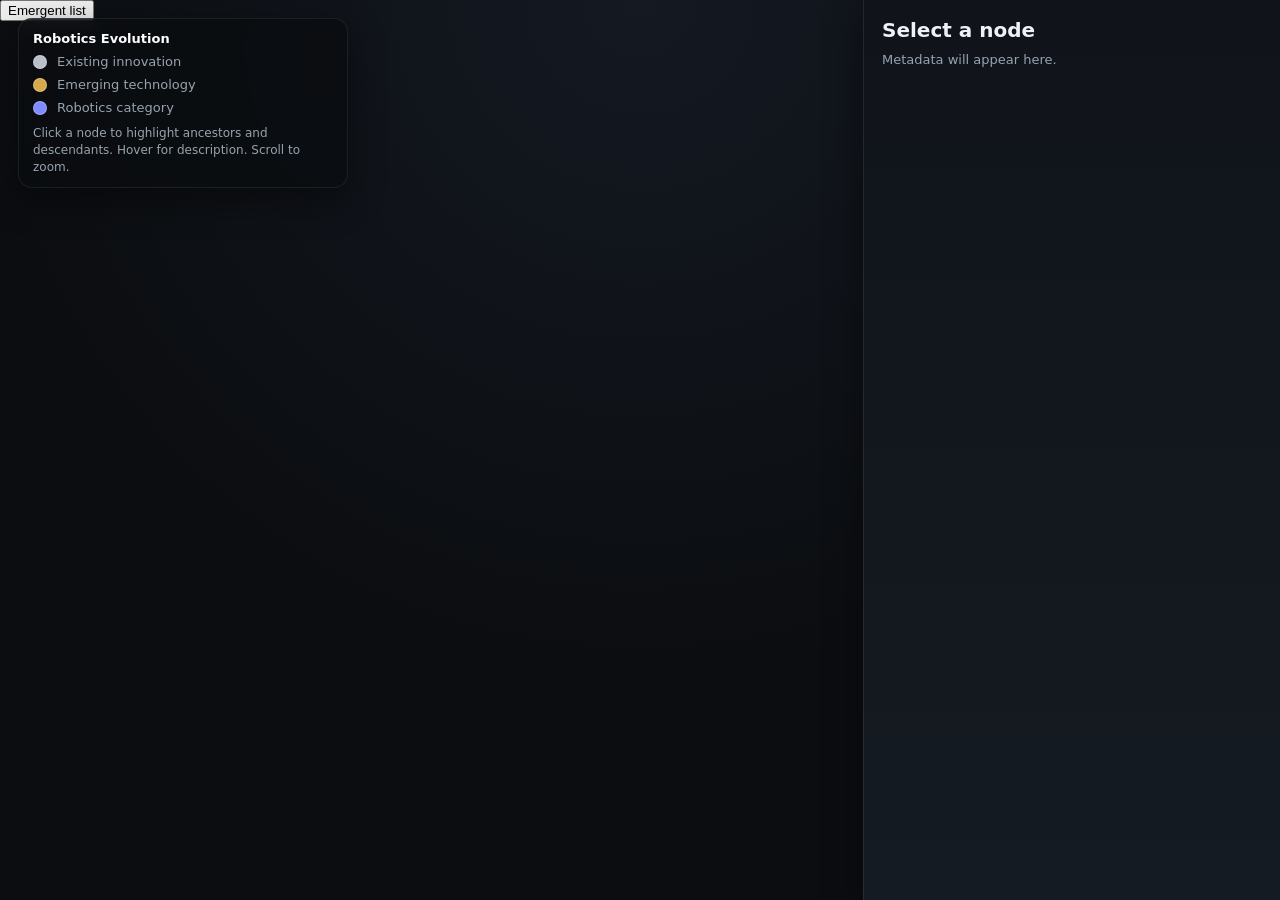
==== commit 4e4278ef: "added button" ====
--- a/index.html
+++ b/index.html
@@ -4,9 +4,7 @@
   <meta charset="UTF-8" />
   <meta name="viewport" content="width=device-width, initial-scale=1.0" />
   <title>Robotics Innovation Graph</title>
-  <button class="tab" onclick="window.location.href='robotics_emergent.html'">
-  Emergent tab
-</button>
+
   <script src="https://d3js.org/d3.v7.min.js"></script>
   <style>
     :root{
@@ -49,6 +47,9 @@
 <body>
 <div id="app">
   <div id="graph-wrap">
+    <button class="top-btn" onclick="window.location.href='robotics_emergent_list.html'">
+  Emergent list
+</button>
     <div id="legend">
       <div style="font-weight:600;color:#fff;">Robotics Evolution</div>
       <div class="legend-row"><span class="swatch" style="background:var(--existing)"></span> Existing innovation</div>
